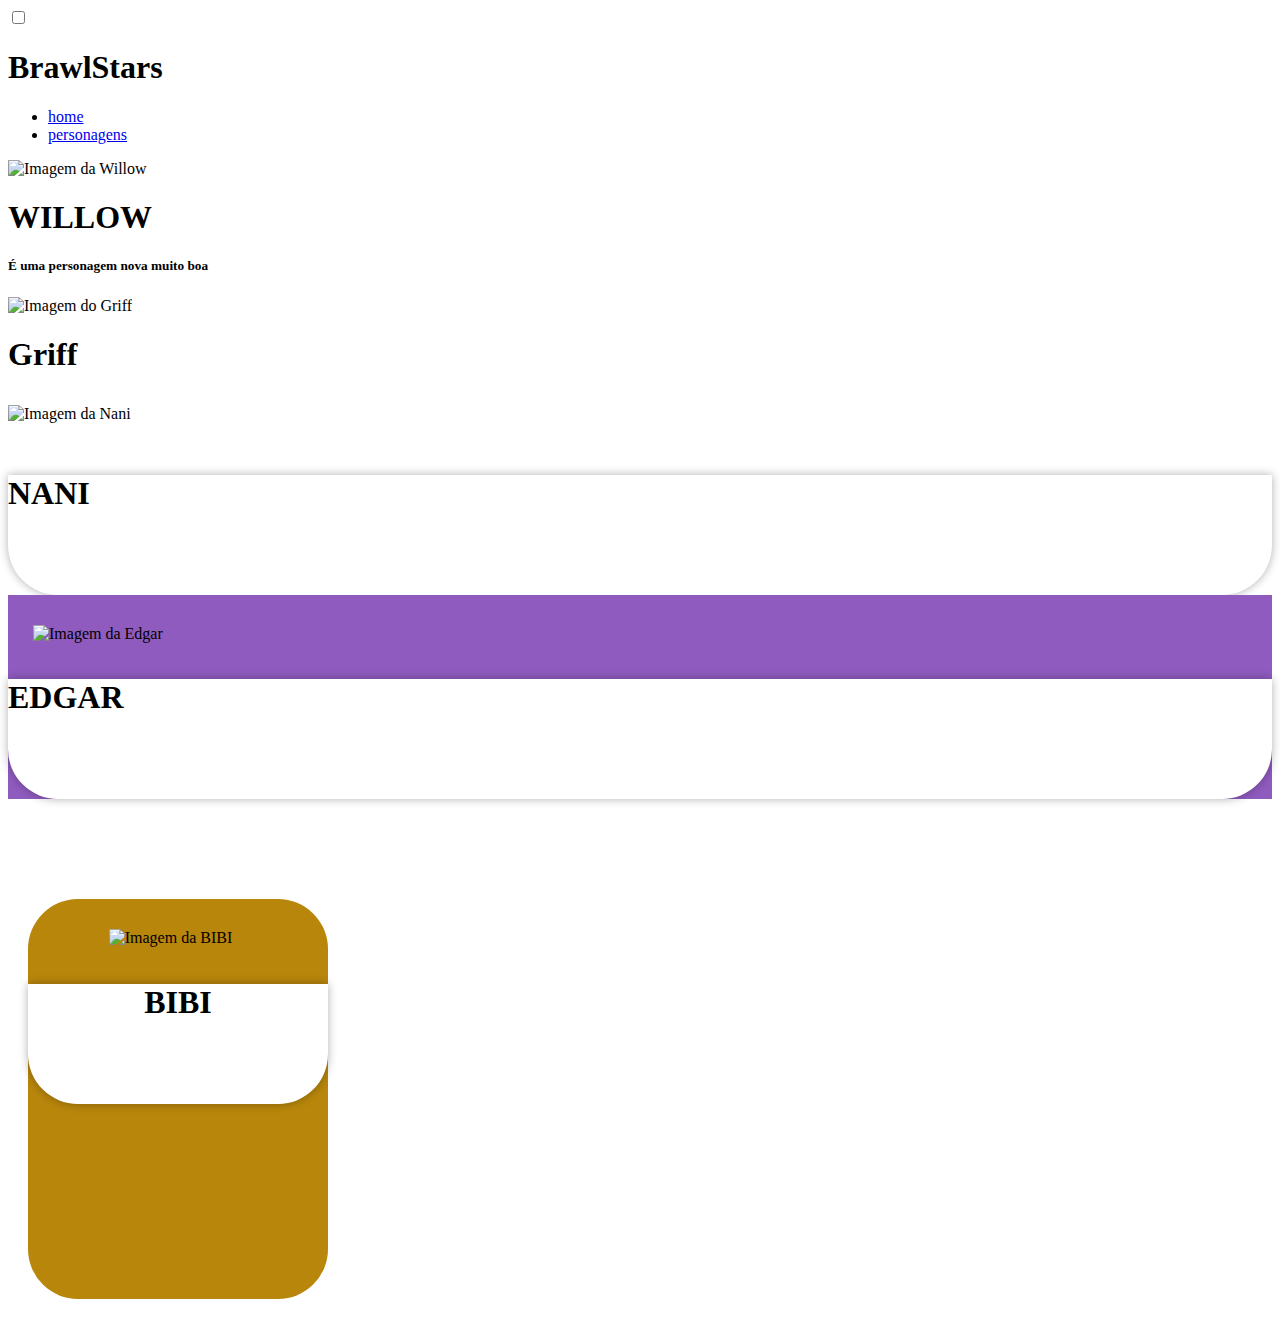
==== personagens.html @ 4bd24f77 "Update personagens.html" ====
<!DOCTYPE html>
<html lang="pt">

<head>
    <meta charset="UTF-8">
    <meta name="viewport" content="width=device-width, initial-scale=1.0">
    <title>Brawl Stars</title>
    <link rel="stylesheet" href="style.css">
</head>

<body>
    <header>
        <input id="menu-hamburguer" type="checkbox" />
        <label for="menu-hamburguer">
            <div class="menu">
                <span class="hamburguer"></span>
            </div>
        </label>
        <h1>BrawlStars</h1>
        <nav>


            <ul class="menu-hamburguer-elements show">
                <li>
                    <a href="index.html">
                        home
                    </a>
                </li>
                <li>
                    <a href="personagens.html">
                        personagens
                    </a>
                </li>
            </ul>
        </nav>
    </header>

    <section>
        <!-- Cartao da WILLOW -->
        <article>

            <div class="classe-cartao" id="WILLOW">

                <img src="./assets/imagens/Willow_Skin-Default.webp" alt="Imagem da Willow" height="300px">

                <div class="texto">
                    <h1> WILLOW</h1>
                    <h5>
                        É uma personagem nova muito boa
                    </h5>
                </div>
            </div>

        </article>
        <!-- fim do cartao da Willow -->




        <!-- Cartão do Griff inicio -->
        <article>

            <div class="classe-cartao" id="Griff">
                <img src="./assets/imagens/Griff_Skin-Default.webp" alt="Imagem do Griff" height="300px">
                <div class="texto">
                    <h1>Griff</h1>
                    <h5></h5>
                </div>
            </div>
        </article>

        <!-- cartao do Griff fim -->

        <!-- Cartão do NANI inicio -->
        <article>

            <div class="classe-cartao" id="NANI">

                <img src="./assets/imagens/nani-brawl-stars-skin-retro.png" alt="Imagem da Nani" height="215px"
                    style="margin: 10px 0 30px 0 ;">
                <div
                    style="background-color: #ffffff;height: 120px;border-radius:0 0 50px 50px;box-shadow:0 0 10px #00000050;">

                    <h1>NANI</h1>

                </div>
            </div>
        </article>
        <!-- cartao do NANI fim -->

        <!-- Ínicio do cartao da Edgar  -->
        <article>

            <div class="classe-cartao" style="background-color: rgb(143, 91, 191);">

                <img src="./assets/imagens/Edgar_Skin-Default.webp" alt="Imagem da Edgar" height="270px"
                    style="margin:30px 15px 15px 25px ;">

                <div
                    style="background-color: #ffffff;height:120px;border-radius:0 0 50px 50px;box-shadow:0 0 10px #00000050; ">

                    <h1>EDGAR</h1>
                </div>
            </div>
        </article>
        <!-- fim do cartao da Edgar -->

        <!-- inicio do cartao BIBI -->
        <article>

            <div class="classe-cartao"
                style="background-color: darkgoldenrod;height:400px;width:300px;text-align: center;border-radius:50px;margin:100px 0px 30px 20px;">

                <img src="./assets/imagens/Bibi_Skin-Default.webp" alt="Imagem da BIBI" height="270px"
                    style="margin:30px 15px 15px 0px;">

                <div
                    style="background-color:#ffffff;height:120px;border-radius:0 0 50px 50px;box-shadow:0 0 10px #00000050;">

                    <h1>BIBI</h1>
                </div>
        </article>
        <!-- fim do cartao da BIBI  -->
    </section>

</body>

</html>
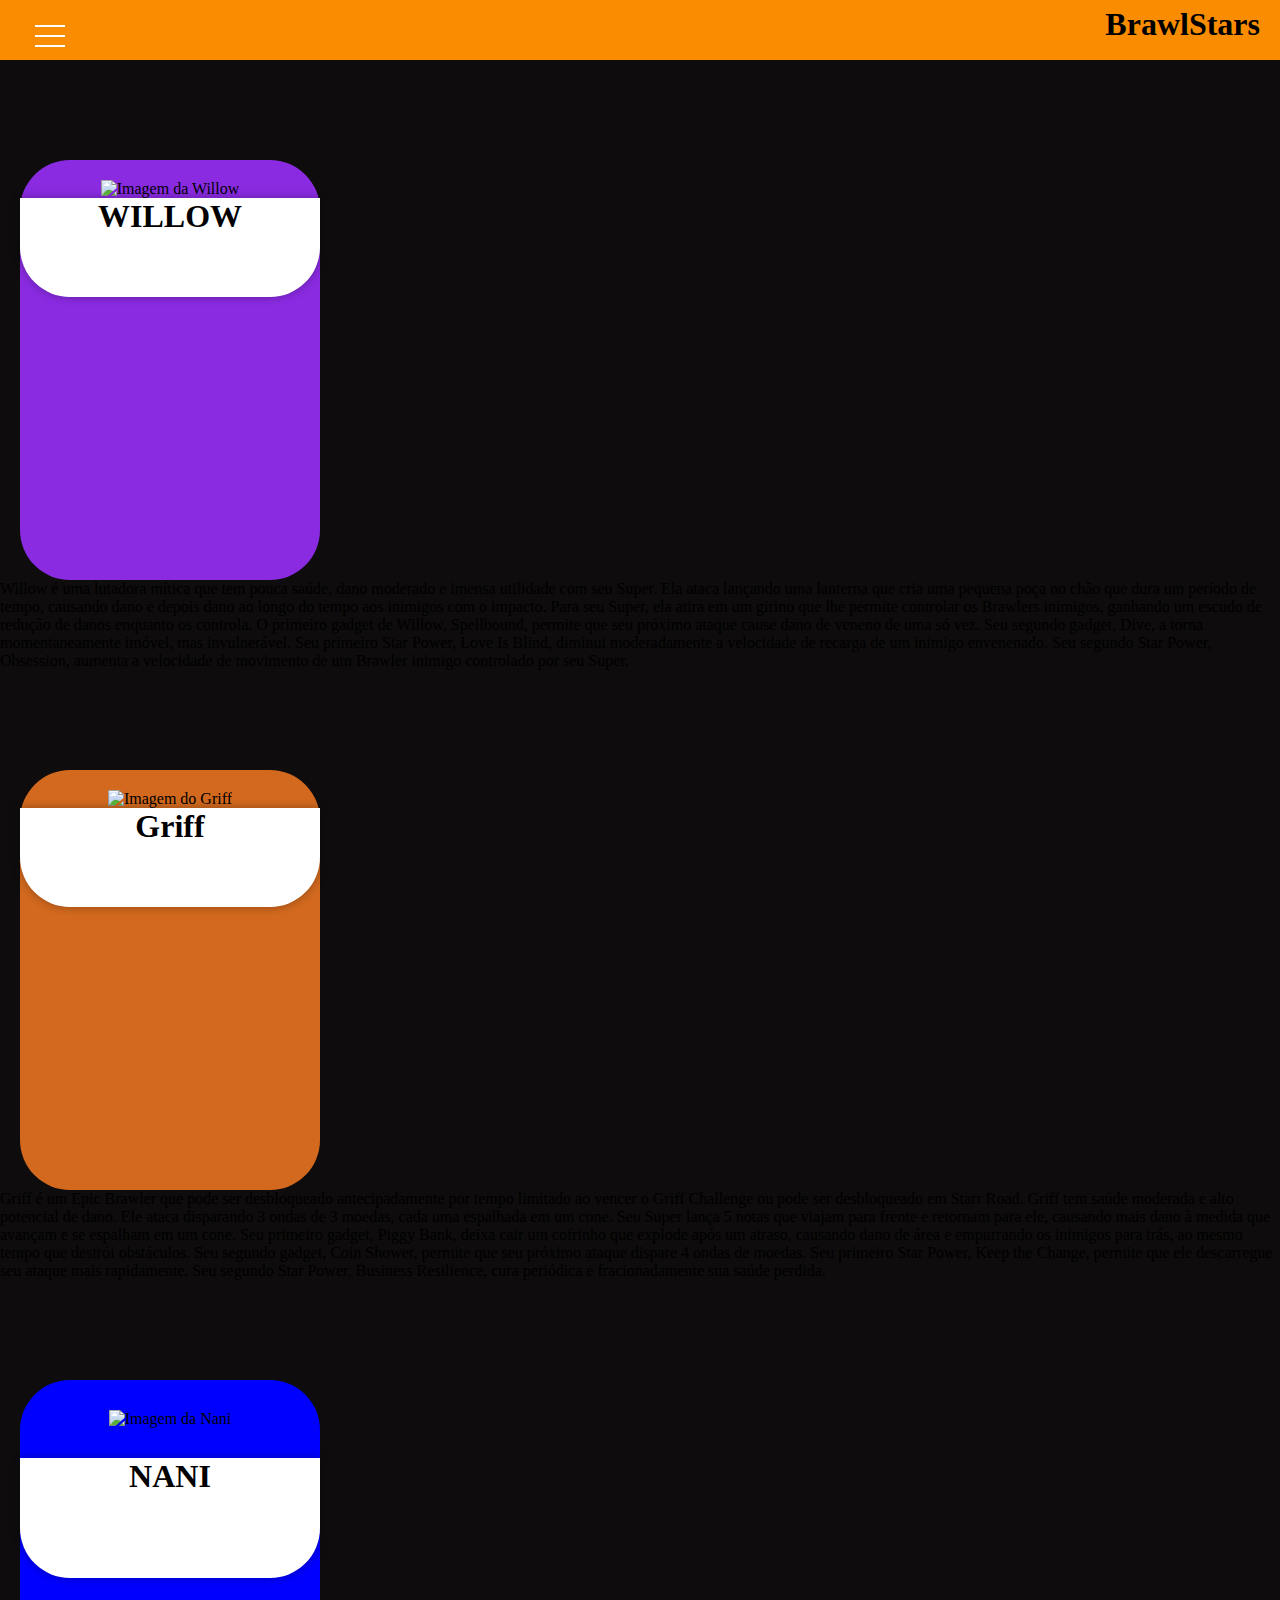
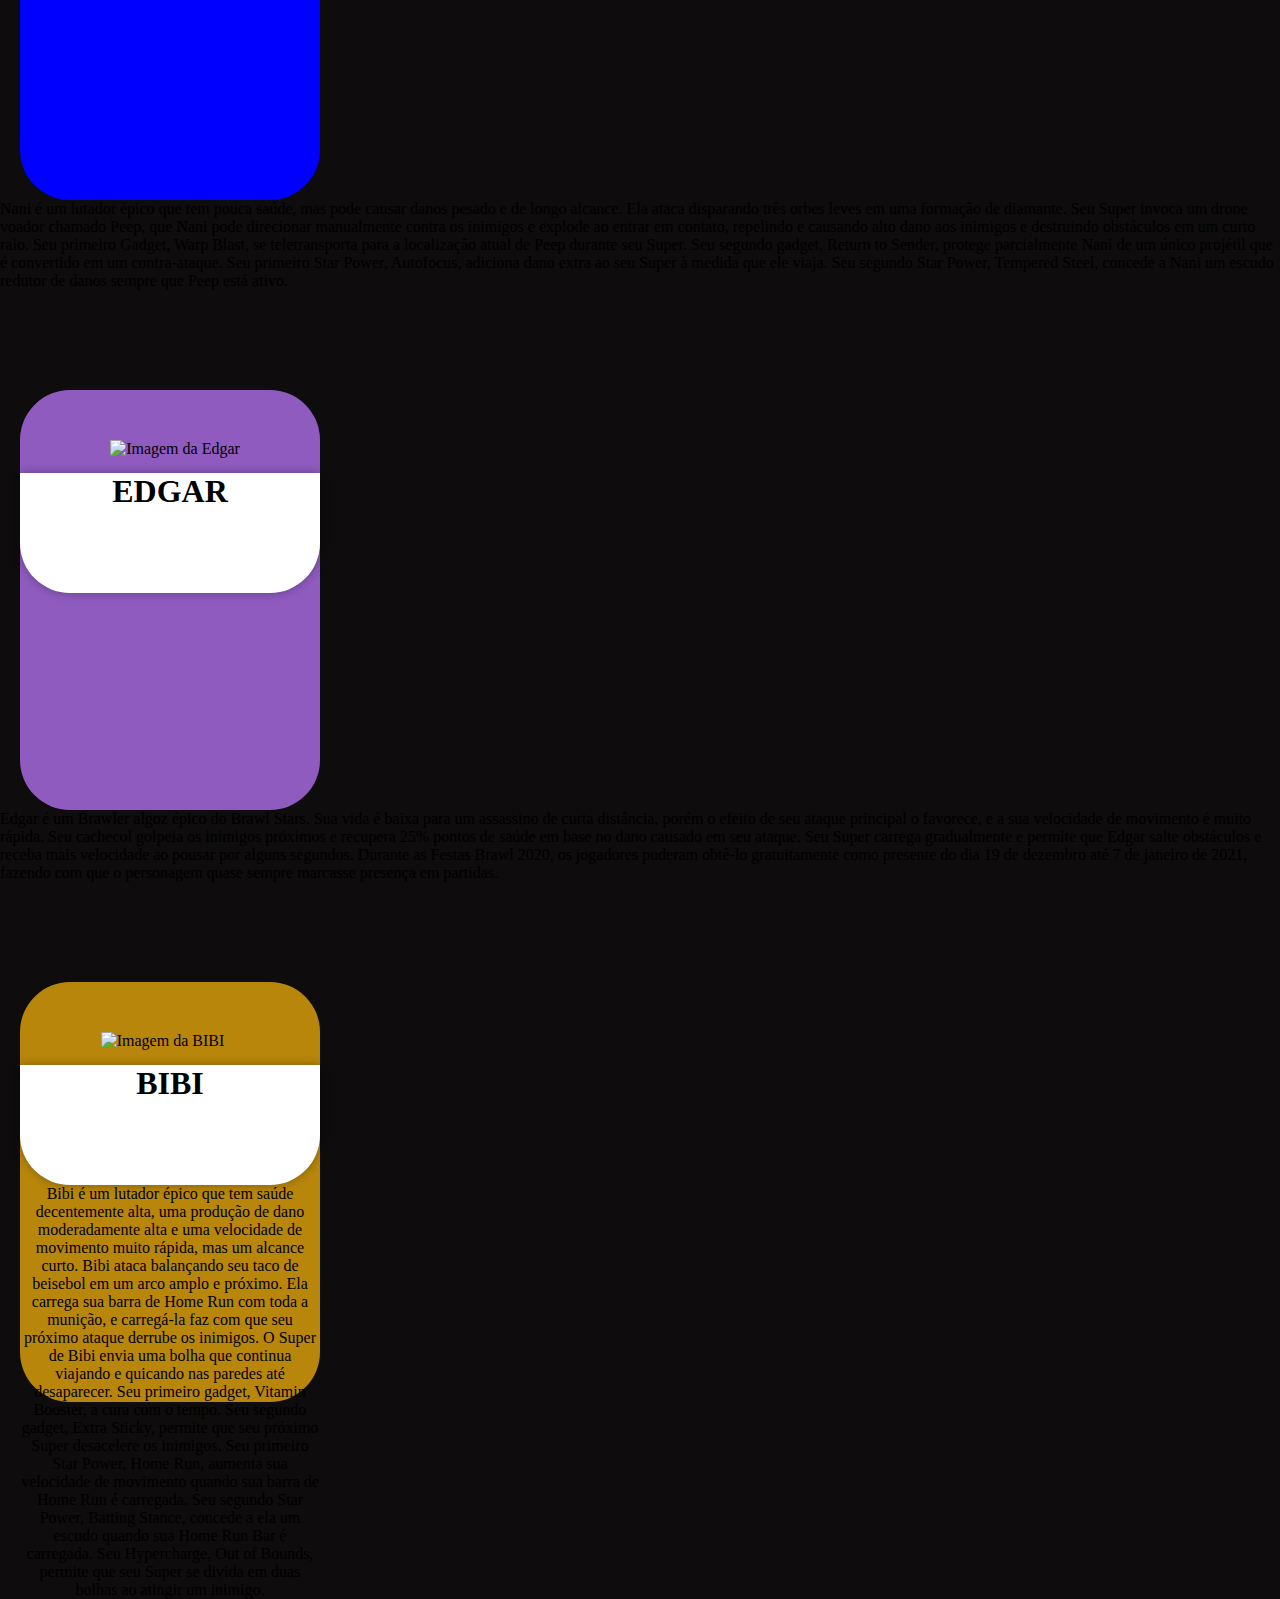
==== commit 4ad10726: "Update personagens.html" ====
--- a/personagens.html
+++ b/personagens.html
@@ -6,6 +6,15 @@
     <meta name="viewport" content="width=device-width, initial-scale=1.0">
     <title>Brawl Stars</title>
     <link rel="stylesheet" href="style.css">
+
+    <script>
+        function mostrar(id) {
+            document.querySelector(id).style.display = 'block'
+        }
+        function esconder(id) {
+            document.querySelector(id).style.display = 'none'
+        }
+    </script>
 </head>
 
 <body>
@@ -39,16 +48,28 @@
         <!-- Cartao da WILLOW -->
         <article>
 
-            <div class="classe-cartao" id="WILLOW">
+            <div class="classe-cartao" id="WILLOW" onmouseover="mostrar('#Willow')" onmouseout="esconder('#Willow')">
 
                 <img src="./assets/imagens/Willow_Skin-Default.webp" alt="Imagem da Willow" height="300px">
 
                 <div class="texto">
                     <h1> WILLOW</h1>
-                    <h5>
-                        É uma personagem nova muito boa
-                    </h5>
-                </div>
+                </div>
+            </div>
+
+            <div class="informacoes" id="Willow" >
+                <p>
+                    Willow é uma lutadora mítica que tem pouca saúde, dano moderado e imensa utilidade com seu Super.
+                    Ela ataca lançando uma lanterna que cria uma pequena poça no chão que dura um período de tempo,
+                    causando dano e depois dano ao longo do tempo aos inimigos com o impacto. Para seu Super, ela atira
+                    em um girino que lhe permite controlar os Brawlers inimigos, ganhando um escudo de redução de danos
+                    enquanto os controla. O primeiro gadget de Willow, Spellbound, permite que seu próximo ataque cause
+                    dano de veneno de uma só vez. Seu segundo gadget, Dive, a torna momentaneamente imóvel, mas
+                    invulnerável. Seu primeiro Star Power, Love Is Blind, diminui moderadamente a velocidade de recarga
+                    de um inimigo envenenado. Seu segundo Star Power, Obsession, aumenta a velocidade de movimento de um
+                    Brawler inimigo controlado por seu Super.
+                </p>
+
             </div>
 
         </article>
@@ -67,6 +88,21 @@
                     <h5></h5>
                 </div>
             </div>
+            <div class="informacoes">
+                <p>Griff é um Epic Brawler que pode ser desbloqueado antecipadamente por tempo limitado ao vencer o
+                    Griff Challenge ou pode ser desbloqueado em Starr Road. Griff tem saúde moderada e alto potencial de
+                    dano. Ele ataca disparando 3 ondas de 3 moedas, cada uma espalhada em um cone. Seu Super lança 5
+                    notas que viajam para frente e retornam para ele, causando mais dano à medida que avançam e se
+                    espalham em um cone. Seu primeiro gadget, Piggy Bank, deixa cair um cofrinho que explode após um
+                    atraso, causando dano de área e empurrando os inimigos para trás, ao mesmo tempo que destrói
+                    obstáculos. Seu segundo gadget, Coin Shower, permite que seu próximo ataque dispare 4 ondas de
+                    moedas. Seu primeiro Star Power, Keep the Change, permite que ele descarregue seu ataque mais
+                    rapidamente. Seu segundo Star Power, Business Resilience, cura periódica e fracionadamente sua saúde
+                    perdida.
+
+                </p>
+
+            </div>
         </article>
 
         <!-- cartao do Griff fim -->
@@ -85,6 +121,20 @@
 
                 </div>
             </div>
+            <div class="informacoes">
+                <p>Nani é um lutador épico que tem pouca saúde, mas pode causar danos pesado ​​​e de longo alcance. Ela
+                    ataca disparando três orbes leves em uma formação de diamante. Seu Super invoca um drone voador
+                    chamado Peep, que Nani pode direcionar manualmente contra os inimigos e explode ao entrar em
+                    contato, repelindo e causando alto dano aos inimigos e destruindo obstáculos em um curto raio. Seu
+                    primeiro Gadget, Warp Blast, se teletransporta para a localização atual de Peep durante seu Super.
+                    Seu segundo gadget, Return to Sender, protege parcialmente Nani de um único projétil que é
+                    convertido em um contra-ataque. Seu primeiro Star Power, Autofocus, adiciona dano extra ao seu Super
+                    à medida que ele viaja. Seu segundo Star Power, Tempered Steel, concede a Nani um escudo redutor de
+                    danos sempre que Peep está ativo.
+
+                </p>
+
+            </div>
         </article>
         <!-- cartao do NANI fim -->
 
@@ -102,6 +152,19 @@
                     <h1>EDGAR</h1>
                 </div>
             </div>
+            <div class="informacoes">
+                <p>Edgar é um Brawler algoz épico do Brawl Stars. Sua vida é baixa para um assassino de curta distância,
+                    porém o efeito de seu ataque principal o favorece, e a sua velocidade de movimento é muito rápida.
+                    Seu cachecol golpeia os inimigos próximos e recupera 25% pontos de saúde em base no dano causado em
+                    seu ataque. Seu Super carrega gradualmente e permite que Edgar salte obstáculos e receba mais
+                    velocidade ao pousar por alguns segundos.
+                    Durante as Festas Brawl 2020, os jogadores puderam obtê-lo gratuitamente como presente do dia 19 de
+                    dezembro até 7 de janeiro de 2021, fazendo com que o personagem quase sempre marcasse presença em
+                    partidas.
+
+                </p>
+
+            </div>
         </article>
         <!-- fim do cartao da Edgar -->
 
@@ -119,6 +182,24 @@
 
                     <h1>BIBI</h1>
                 </div>
+                <div class="fundo-transparente">
+                    <div class="informacoes">
+                        <p>Bibi é um lutador épico que tem saúde decentemente alta, uma produção de dano moderadamente
+                            alta e uma velocidade de movimento muito rápida, mas um alcance curto. Bibi ataca balançando
+                            seu taco de beisebol em um arco amplo e próximo. Ela carrega sua barra de Home Run com toda
+                            a munição, e carregá-la faz com que seu próximo ataque derrube os inimigos. O Super de Bibi
+                            envia uma bolha que continua viajando e quicando nas paredes até desaparecer. Seu primeiro
+                            gadget, Vitamin Booster, a cura com o tempo. Seu segundo gadget, Extra Sticky, permite que
+                            seu próximo Super desacelere os inimigos. Seu primeiro Star Power, Home Run, aumenta sua
+                            velocidade de movimento quando sua barra de Home Run é carregada. Seu segundo Star Power,
+                            Batting Stance, concede a ela um escudo quando sua Home Run Bar é carregada. Seu
+                            Hypercharge, Out of Bounds, permite que seu Super se divida em duas bolhas ao atingir um
+                            inimigo.
+
+                        </p>
+
+                    </div>
+                </div>
         </article>
         <!-- fim do cartao da BIBI  -->
     </section>
--- a/style.css
+++ b/style.css
@@ -0,0 +1,235 @@
+   * {
+       margin: 0;
+       padding: 0;
+   }
+
+   body {
+       background-color: #0e0c0c;
+   }
+
+   header {
+       background: #f98c00;
+       padding: 6px 20px;
+       display: flex;
+       justify-content: space-between;
+       height: 48px;
+   }
+
+   nav a {
+       color: white;
+       text-transform: capitalize;
+       font-size: 18pt;
+
+   }
+
+   input:checked~nav {
+       left: 0;
+   }
+
+   nav {
+       position: absolute;
+       left: -400px;
+       top: 0;
+       color: #ffffff;
+       background-color: #000000db;
+       width: 320px;
+       height: 100%;
+       padding: 100px 16px;
+   }
+
+   nav ul {
+       display: flex;
+       gap: 17px;
+       flex-direction: column;
+       align-items: flex-start;
+   }
+
+   main {
+       padding: 25px;
+   }
+
+   main h1 {
+       color: #cac2c2dc;
+       margin: 5px;
+       font-size: 27pt;
+   }
+
+   main h3 {
+       color: #cac2c2dc;
+       margin: 23px 0px 0px 0px;
+       font-size:17pt;
+   }
+
+   main p {
+       color: #ffffff;
+       font-size: 14pt;
+       text-align: justify;
+   }
+
+
+   section {
+       display: blocks;
+       grid-template-columns: auto auto auto;
+   }
+
+   .classe-cartao {
+       background-color: gray;
+       height: 400px;
+       width: 300px;
+       text-align: center;
+       border-radius: 50px;
+       margin: 100px 0px 0px 20px;
+       padding: 20px 0px 0px 0px;
+   }
+
+   .texto {
+       background-color: white;
+       height: 99px;
+       border-radius: 0px 0px 50px 50px;
+       box-shadow: 0 0 10px #00000050;
+       background-color: white;
+       height: 99px;
+       border-radius: 0px 0px 50px 50px;
+       box-shadow: 0 0 10px #00000050;
+   }
+
+   #WILLOW {
+       background-color: blueviolet;
+   }
+
+   #Griff {
+       background-color: chocolate;
+   }
+
+   #NANI {
+       background-color: blue;
+   }
+
+   #EDGAR {
+       background-color: rgb(143, 91, 191);
+   }
+
+   #BIBI {
+       background-color: darkgoldenrod;
+   }
+
+   /* codigo do menu hamburguer */
+   .menu-hamburger {
+       width: 100%;
+       display: flex;
+       justify-content: center;
+   }
+
+   .menu-hamburguer-elements {
+       display: flex;
+       width: 80%;
+       height: 10vh;
+       justify-content: space-around;
+       align-items: flex-start;
+   }
+
+   .menu-hamburguer-elements li {
+       font-size: 1.4rem;
+       margin: 2rem 0;
+       font-size: 1.4rem;
+       list-style: inside;
+   }
+
+   .menu-hamburguer-elements a {
+       color: white;
+       text-decoration: none;
+       font-size: 22pt;
+       text-transform: uppercase;
+       font-weight: 900;
+   }
+
+   .menu-hamburguer-elements a:hover {
+       color: #f98d00c5;
+
+   }
+
+
+   /* BOTÃO MENU HAMBURGUER */
+
+
+   .hamburguer {
+       position: relative;
+       display: block;
+       background: #fff;
+       width: 30px;
+       height: 2px;
+       top: 29px;
+       left: 15px;
+       transition: 0.5s ease-in-out;
+       z-index: 9999;
+   }
+
+   .hamburguer:before,
+   .hamburguer:after {
+       background: #ffffff;
+       content: '';
+       display: block;
+       width: 100%;
+       height: 100%;
+       position: absolute;
+       transition: 0.5s ease-in-out;
+   }
+
+   .hamburguer:before {
+       top: -10px;
+   }
+
+   .hamburguer:after {
+       bottom: -10px;
+   }
+
+   input {
+       display: none;
+   }
+
+   /* rotação dos elementos do span */
+   input:checked~label .hamburguer {
+       transform: rotate(45deg);
+   }
+
+   input:checked~label .hamburguer:before {
+       transform: rotate(90deg);
+       top: 0;
+   }
+
+   input:checked~label .hamburguer:after {
+       transform: rotate(90deg);
+       bottom: 0;
+   }
+
+   input:checked~.menu-hamburguer-elements {
+       left: 0;
+   }
+
+   /* codigo do menu hamburguer */
+
+
+
+
+
+
+
+
+   /* telemóvel */
+   @media screen and (max-width: 1024px) {
+       body {
+           background-color: #000000f1;
+       }
+
+       .texto {
+           background-color: white;
+           height: 99px;
+           border-radius: 0px 0px 50px 50px;
+           box-shadow: 0 0 10px #00000050;
+           background-color: white;
+           height: 99px;
+           border-radius: 0px 0px 50px 50px;
+           box-shadow: 0 0 10px #00000050;
+       }
+
+   }
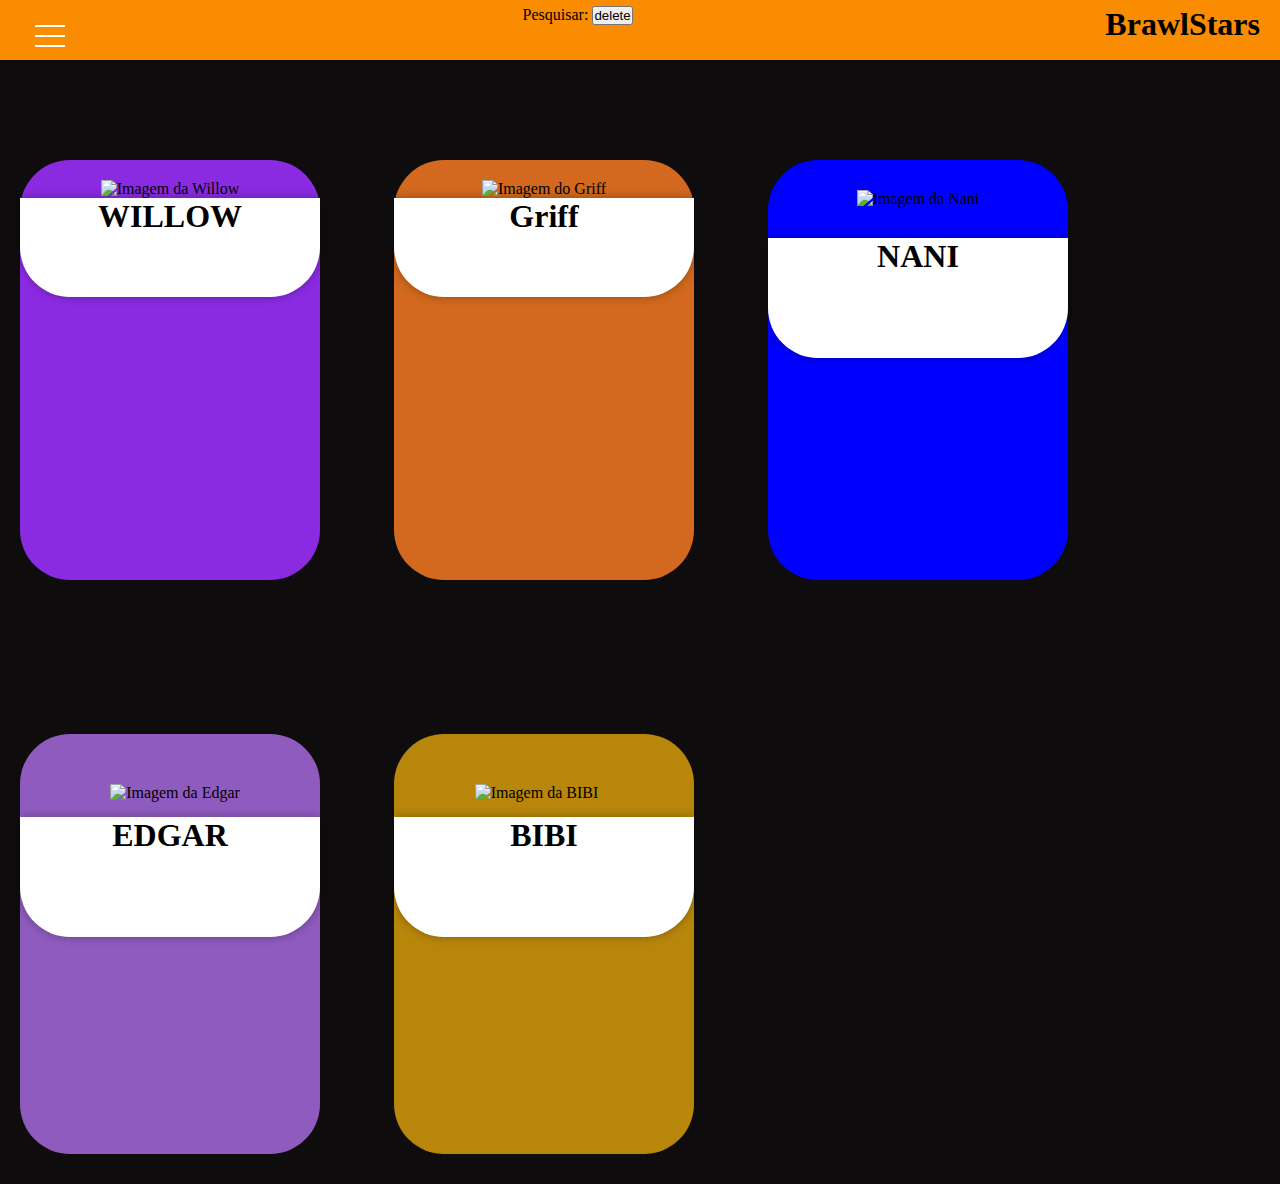
==== commit 5f59e295: "Update personagens.html" ====
--- a/personagens.html
+++ b/personagens.html
@@ -14,8 +14,36 @@
         function esconder(id) {
             document.querySelector(id).style.display = 'none'
         }
+
+        //funcao para buscar por texto
+        function buscarTexto() {
+            let textoBuscado = document.querySelector('#pesquisar').value;
+            const elementos = document.querySelectorAll('article');
+
+            elementos.forEach((elemento) => {
+                const h1Elemento = elemento.querySelector('h1');
+                if (h1Elemento) {
+                    const conteudoH1 = h1Elemento.textContent.toLowerCase();
+                    if (conteudoH1.includes(textoBuscado.toLowerCase())) {
+                        elemento.style.display = 'block'; // Exibe o elemento
+                    } else {
+                        elemento.style.display = 'none'; // Oculta o elemento
+                    }
+                }
+            });
+        }
+
+        function exibirTodos() {
+            const elementos = document.querySelectorAll('article'); // Seletor dos elementos que contêm os artigos
+            elementos.forEach((elemento) => {
+                elemento.style.display = 'block'; // Exibe todos os elementos
+            });
+         document.querySelector('#pesquisar').value = '';   
+        }
+
     </script>
 </head>
+
 
 <body>
     <header>
@@ -25,6 +53,15 @@
                 <span class="hamburguer"></span>
             </div>
         </label>
+        <div>
+            <label> Pesquisar:</label>
+            <input type="text" id="pesquisar">
+            <input type="submit" value="GO" onclick="buscarTexto()">
+<button id="delete" onclick="exibirTodos()">
+    delete
+</button>
+        </div>
+
         <h1>BrawlStars</h1>
         <nav>
 
@@ -57,7 +94,7 @@
                 </div>
             </div>
 
-            <div class="informacoes" id="Willow" >
+            <div class="informacoes" id="Willow">
                 <p>
                     Willow é uma lutadora mítica que tem pouca saúde, dano moderado e imensa utilidade com seu Super.
                     Ela ataca lançando uma lanterna que cria uma pequena poça no chão que dura um período de tempo,
--- a/style.css
+++ b/style.css
@@ -68,8 +68,9 @@
 
 
    section {
-       display: blocks;
-       grid-template-columns: auto auto auto;
+    display: flex;
+    flex-wrap: wrap;
+    gap: 54px;
    }
 
    .classe-cartao {
@@ -92,6 +93,24 @@
        border-radius: 0px 0px 50px 50px;
        box-shadow: 0 0 10px #00000050;
    }
+   
+   .informacoes {
+    display: none;
+    background-color: #fc9310d1;
+    padding:50px;
+    width:80%;
+
+   }
+   /* .fundo-transparente {
+    position: absolute;
+    height: 100%;
+    width: 100%;
+    background: #d2691e;
+    top: 0;
+    left: 0;
+    right: 0;
+    bottom: 0;
+} */
 
    #WILLOW {
        background-color: blueviolet;
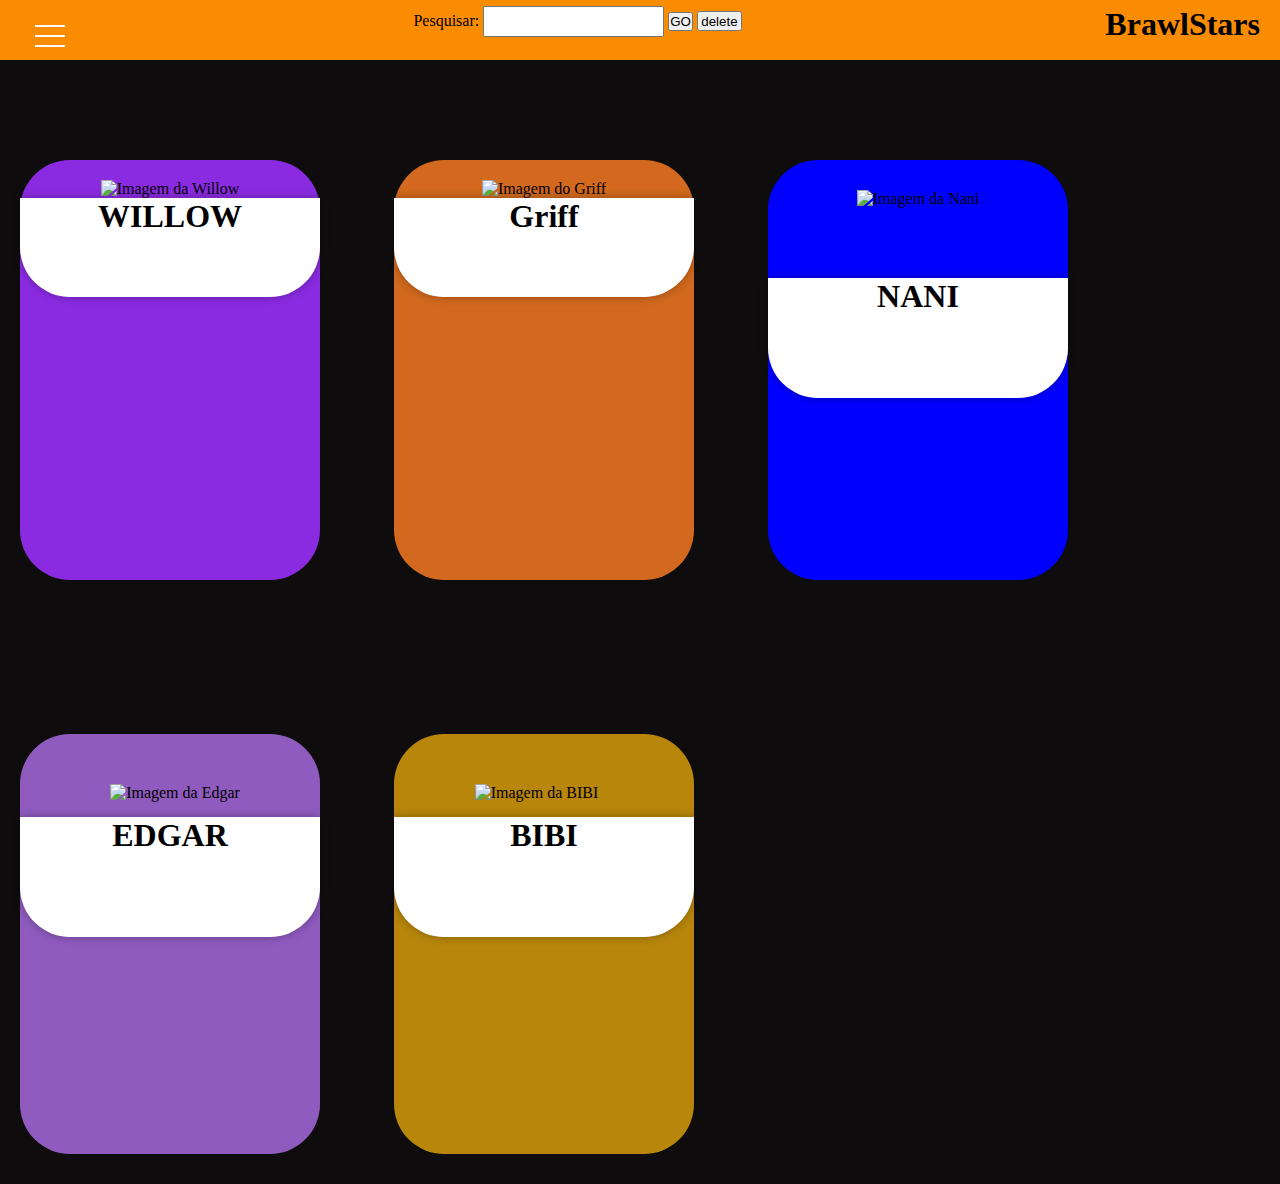
==== commit d0e4ace7: "Update personagens.html" ====
--- a/personagens.html
+++ b/personagens.html
@@ -152,7 +152,7 @@
                 <img src="./assets/imagens/nani-brawl-stars-skin-retro.png" alt="Imagem da Nani" height="215px"
                     style="margin: 10px 0 30px 0 ;">
                 <div
-                    style="background-color: #ffffff;height: 120px;border-radius:0 0 50px 50px;box-shadow:0 0 10px #00000050;">
+                    style="margin-top: 40px; background-color: #ffffff;height: 120px;border-radius:0 0 50px 50px;box-shadow:0 0 10px #00000050;">
 
                     <h1>NANI</h1>
 
--- a/style.css
+++ b/style.css
@@ -57,7 +57,7 @@
    main h3 {
        color: #cac2c2dc;
        margin: 23px 0px 0px 0px;
-       font-size:17pt;
+       font-size: 17pt;
    }
 
    main p {
@@ -68,9 +68,9 @@
 
 
    section {
-    display: flex;
-    flex-wrap: wrap;
-    gap: 54px;
+       display: flex;
+       flex-wrap: wrap;
+       gap: 54px;
    }
 
    .classe-cartao {
@@ -93,14 +93,15 @@
        border-radius: 0px 0px 50px 50px;
        box-shadow: 0 0 10px #00000050;
    }
-   
+
    .informacoes {
-    display: none;
-    background-color: #fc9310d1;
-    padding:50px;
-    width:80%;
-
-   }
+       display: none;
+       background-color: #fc9310d1;
+       padding: 50px;
+       width: 80%;
+
+   }
+
    /* .fundo-transparente {
     position: absolute;
     height: 100%;
@@ -202,7 +203,7 @@
        bottom: -10px;
    }
 
-   input {
+   input#menu-hamburguer {
        display: none;
    }
 
@@ -227,8 +228,23 @@
 
    /* codigo do menu hamburguer */
 
-
-
+   .campo-pesquisa {
+       font-size: 21pt;
+   }
+
+   input#pesquisar {
+       height: 20pt;
+   }
+
+   #go{
+    height: 30px;
+    width: 38px;
+   }
+   #delete{
+    width: 45px;
+    height: 20px;
+   }
+   
 
 
 
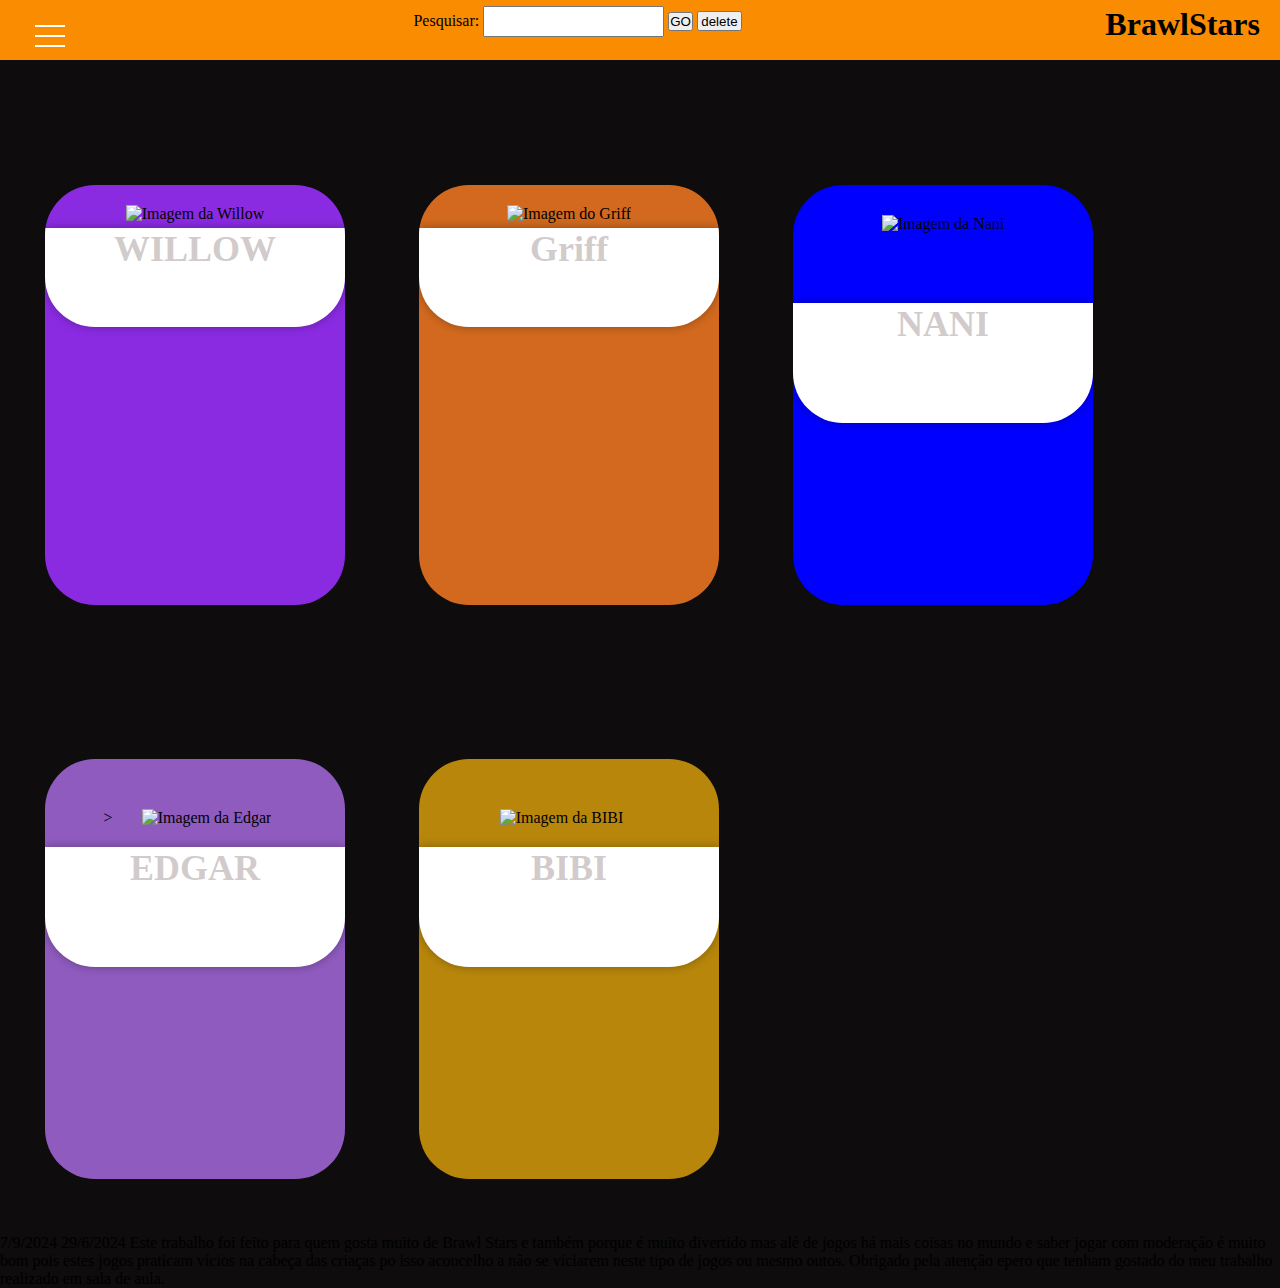
==== commit c122d202: "Update personagens.html" ====
--- a/personagens.html
+++ b/personagens.html
@@ -38,7 +38,7 @@
             elementos.forEach((elemento) => {
                 elemento.style.display = 'block'; // Exibe todos os elementos
             });
-         document.querySelector('#pesquisar').value = '';   
+            document.querySelector('#pesquisar').value = '';
         }
 
     </script>
@@ -57,15 +57,15 @@
             <label> Pesquisar:</label>
             <input type="text" id="pesquisar">
             <input type="submit" value="GO" onclick="buscarTexto()">
-<button id="delete" onclick="exibirTodos()">
-    delete
-</button>
+            <button id="delete" onclick="exibirTodos()">
+                delete
+            </button>
         </div>
-
+        
         <h1>BrawlStars</h1>
         <nav>
-
-
+            
+            
             <ul class="menu-hamburguer-elements show">
                 <li>
                     <a href="index.html">
@@ -80,6 +80,7 @@
             </ul>
         </nav>
     </header>
+    <main>
 
     <section>
         <!-- Cartao da WILLOW -->
@@ -118,14 +119,14 @@
         <!-- Cartão do Griff inicio -->
         <article>
 
-            <div class="classe-cartao" id="Griff">
+            <div class="classe-cartao" id="Griff" onmouseover="mostrar('#Griffo')" onmouseout="esconder('#Griffo')">
                 <img src="./assets/imagens/Griff_Skin-Default.webp" alt="Imagem do Griff" height="300px">
                 <div class="texto">
                     <h1>Griff</h1>
                     <h5></h5>
                 </div>
             </div>
-            <div class="informacoes">
+            <div class="informacoes" id="Griffo">
                 <p>Griff é um Epic Brawler que pode ser desbloqueado antecipadamente por tempo limitado ao vencer o
                     Griff Challenge ou pode ser desbloqueado em Starr Road. Griff tem saúde moderada e alto potencial de
                     dano. Ele ataca disparando 3 ondas de 3 moedas, cada uma espalhada em um cone. Seu Super lança 5
@@ -147,7 +148,7 @@
         <!-- Cartão do NANI inicio -->
         <article>
 
-            <div class="classe-cartao" id="NANI">
+            <div class="classe-cartao" id="NANI" onmouseover="mostrar('#Nanis')" onmouseout="esconder('#Nanis')">
 
                 <img src="./assets/imagens/nani-brawl-stars-skin-retro.png" alt="Imagem da Nani" height="215px"
                     style="margin: 10px 0 30px 0 ;">
@@ -158,7 +159,7 @@
 
                 </div>
             </div>
-            <div class="informacoes">
+            <div class="informacoes" id="Nanis">
                 <p>Nani é um lutador épico que tem pouca saúde, mas pode causar danos pesado ​​​e de longo alcance. Ela
                     ataca disparando três orbes leves em uma formação de diamante. Seu Super invoca um drone voador
                     chamado Peep, que Nani pode direcionar manualmente contra os inimigos e explode ao entrar em
@@ -178,7 +179,9 @@
         <!-- Ínicio do cartao da Edgar  -->
         <article>
 
-            <div class="classe-cartao" style="background-color: rgb(143, 91, 191);">
+            <div class="classe-cartao" style="background-color: rgb(143, 91, 191);" onmouseover="mostrar('#Edges')"
+                onmouseout="esconder('#Edges')">
+                >
 
                 <img src="./assets/imagens/Edgar_Skin-Default.webp" alt="Imagem da Edgar" height="270px"
                     style="margin:30px 15px 15px 25px ;">
@@ -189,7 +192,7 @@
                     <h1>EDGAR</h1>
                 </div>
             </div>
-            <div class="informacoes">
+            <div class="informacoes" id="Edges">
                 <p>Edgar é um Brawler algoz épico do Brawl Stars. Sua vida é baixa para um assassino de curta distância,
                     porém o efeito de seu ataque principal o favorece, e a sua velocidade de movimento é muito rápida.
                     Seu cachecol golpeia os inimigos próximos e recupera 25% pontos de saúde em base no dano causado em
@@ -209,7 +212,9 @@
         <article>
 
             <div class="classe-cartao"
-                style="background-color: darkgoldenrod;height:400px;width:300px;text-align: center;border-radius:50px;margin:100px 0px 30px 20px;">
+                style="background-color: darkgoldenrod;height:400px;width:300px;text-align: center;border-radius:50px;margin:100px 0px 30px 20px;"
+                onmouseover="mostrar('#BibiBi')" onmouseout="esconder('#BibiBi')">
+
 
                 <img src="./assets/imagens/Bibi_Skin-Default.webp" alt="Imagem da BIBI" height="270px"
                     style="margin:30px 15px 15px 0px;">
@@ -220,7 +225,7 @@
                     <h1>BIBI</h1>
                 </div>
                 <div class="fundo-transparente">
-                    <div class="informacoes">
+                    <div class="informacoes" id="BibiBi">
                         <p>Bibi é um lutador épico que tem saúde decentemente alta, uma produção de dano moderadamente
                             alta e uma velocidade de movimento muito rápida, mas um alcance curto. Bibi ataca balançando
                             seu taco de beisebol em um arco amplo e próximo. Ela carrega sua barra de Home Run com toda
@@ -241,6 +246,40 @@
         <!-- fim do cartao da BIBI  -->
     </section>
 
+</main>
+    <footer>
+        
+        <p>7/9/2024    
+        29/6/2024
+        
+        Este trabalho foi feito para quem gosta muito de Brawl Stars e também porque é muito divertido mas alé de jogos há mais coisas no mundo e saber jogar com moderação é muito bom pois estes jogos praticam vícios na cabeça das criaças po isso aconcelho a não se víciarem neste tipo de jogos ou mesmo outos.
+        Obrigado pela atenção epero que tenham gostado do meu trabalho realizado em sala de aula. 
+            
+            
+            
+            
+            
+            
+            
+            
+            
+            
+            
+            
+            
+            
+            
+            
+            
+            
+            
+    
+            </p>
+    </footer>
+
+
+
+
 </body>
 
 </html>
--- a/style.css
+++ b/style.css
@@ -81,6 +81,7 @@
        border-radius: 50px;
        margin: 100px 0px 0px 20px;
        padding: 20px 0px 0px 0px;
+       overflow: hidden;
    }
 
    .texto {
